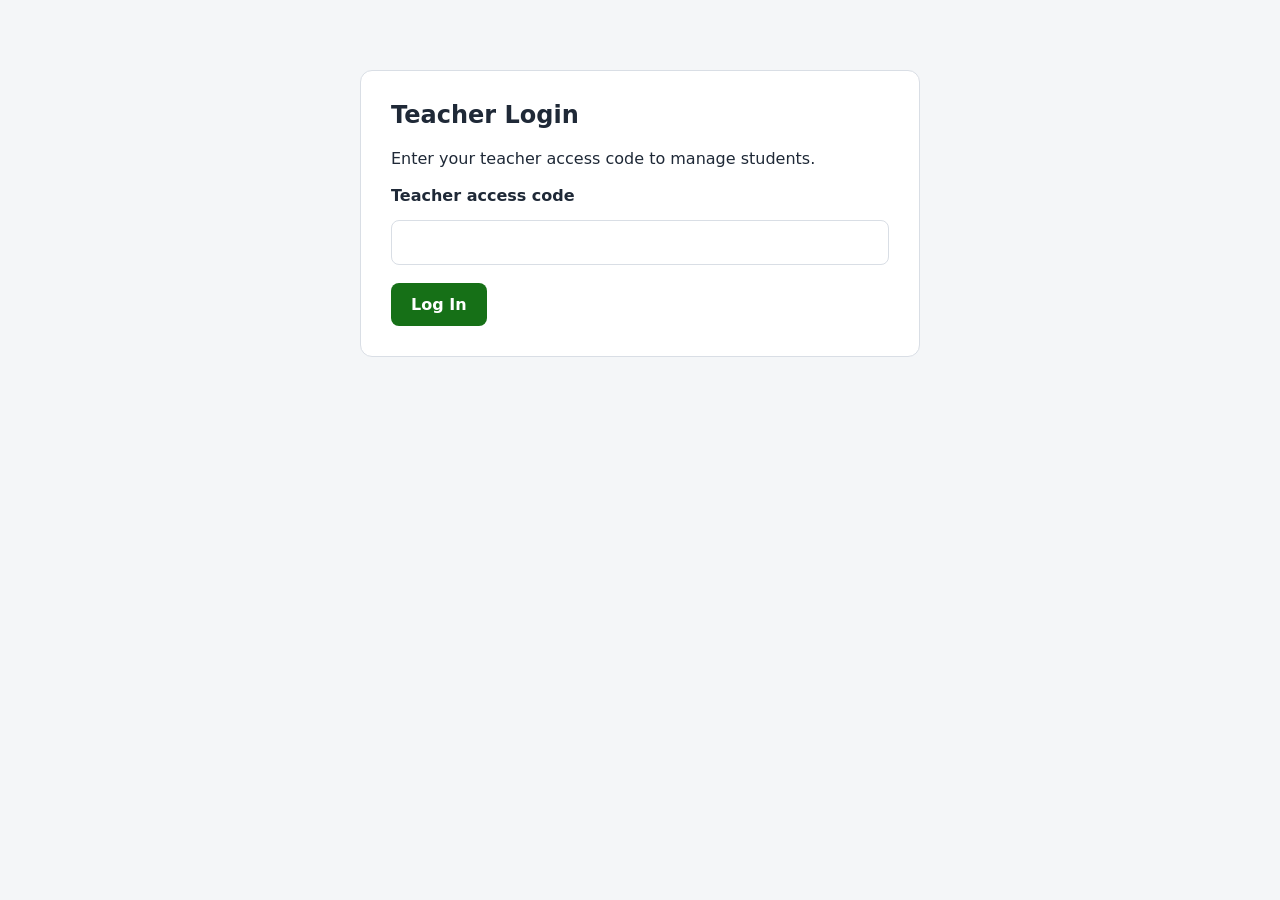
==== addStudent.html @ 0ca013dc "Enhance addStudent.html with back button and updates Updated the addStudent.html file to enhance fun" ====
<!DOCTYPE html>
<html lang="en">
<head>
  <meta charset="UTF-8">
  <meta name="viewport" content="width=device-width, initial-scale=1.0">
  <title>Add Students</title>

  <link rel="stylesheet" href="style.css">
  <link rel="icon" type="image/x-icon" href="./favicon.ico">
  <link rel="icon" href="./favicon.ico" sizes="any">

  <style>
    .admin-container {
      max-width: 600px;
      margin: 50px auto;
      padding: 20px;
    }

    .admin-card {
      background: var(--card-bg, white);
      padding: 30px;
      border-radius: 12px;
      border: 1px solid var(--border, #ddd);
    }

    .admin-card h1 {
      margin-top: 0;
    }

    .admin-card input {
      width: 100%;
      box-sizing: border-box;
      padding: 12px;
      margin: 8px 0 18px;
      font-size: 16px;
    }

    .admin-card button {
      padding: 12px 20px;
      cursor: pointer;
    }

    .admin-card button:disabled {
      opacity: 0.5;
      cursor: not-allowed;
    }

    .message {
      margin-top: 15px;
      padding: 12px;
      border-radius: 6px;
      display: none;
    }

    .error {
      display: block;
      background: #fde8e8;
      color: #9b1c1c;
    }

    .success {
      display: block;
      background: #e5f6eb;
      color: #176b3a;
    }

    .student-result {
      margin-top: 20px;
      padding: 20px;
      background: #e5f6eb;
      border: 1px solid #72c995;
      border-radius: 8px;
      display: none;
    }

    .access-code {
      font-size: 28px;
      font-weight: bold;
      letter-spacing: 4px;
      margin: 10px 0;
    }

    .result-row {
      margin: 10px 0;
    }

    .hidden {
      display: none !important;
    }

    .top-bar {
      display: flex;
      justify-content: space-between;
      align-items: center;
      margin-bottom: 20px;
    }
    
    /* Student access card printing */
    #print-area {
      display: none !important;
    }
    
    @media print {
      @page {
        size: letter portrait;
        margin: 0.35in;
      }
    
      body * {
        visibility: hidden !important;
      }
    
      #print-area,
      #print-area * {
        visibility: visible !important;
      }
    
      #print-area {
        display: grid !important;
        position: absolute;
        top: 0;
        left: 0;
        width: 100%;
        grid-template-columns: repeat(2, 1fr);
        grid-auto-rows: 2.35in;
        gap: 0.15in;
        box-sizing: border-box;
      }
    
      .access-card {
        display: flex;
        flex-direction: column;
        justify-content: center;
        align-items: center;
        text-align: center;
        border: 1.5px dashed #555;
        padding: 0.15in;
        box-sizing: border-box;
        height: 2.35in;
        break-inside: avoid;
        page-break-inside: avoid;
        color: #000;
        font-family: Arial, sans-serif;
      }
    
      .access-card h2 {
        font-size: 15pt;
        margin: 0 0 12pt;
      }
    
      .access-card .card-label {
        font-size: 9pt;
        margin-bottom: 5pt;
      }
    
      .access-card .card-code {
        font-size: 27pt;
        font-weight: bold;
        letter-spacing: 4pt;
        margin: 5pt 0 12pt;
      }
    
      .access-card .card-instructions {
        font-size: 9pt;
        margin: 0;
      }
    }


  </style>
</head>

<body>

  <main class="admin-container">

    <!-- Login -->
    <section id="login-screen" class="admin-card">
      <h1>Teacher Login</h1>
      <p>Enter your teacher access code to manage students.</p>

      <form id="login-form">
        <label for="teacher-code">Teacher access code</label>
        <input
          type="password"
          id="teacher-code"
          required
          autocomplete="current-password"
        >

        <button type="submit" id="login-btn">
          Log In
        </button>
      </form>

      <div id="login-message" class="message"></div>
    </section>


    <!-- Add Students -->
    <section id="admin-screen" class="admin-card hidden">

      <div class="top-bar">
        <h1>Add Students</h1>
        <button type="button" onclick="window.location.href='teacher-dashboard.html'">
          Back to Dashboard
        </button>
        <button type="button" id="logout-btn">
          Log Out
        </button>
      </div>

      <p>
        Enter a student's name to generate their unique
        seven-character access code.
      </p>

      <form id="student-form">
        <label for="student-name">Student name</label>

        <input
          type="text"
          id="student-name"
          placeholder="e.g. Alex Smith"
          required
        >

        <button type="submit" id="add-btn">
          Add Student
        </button>
      </form>

      <div id="add-message" class="message"></div>

      <div id="student-result" class="student-result">
        <h2>Student Added!</h2>

        <div class="result-row">
          <strong>Name:</strong>
          <span id="result-name"></span>
        </div>

        <div class="result-row">
          <strong>Access code:</strong>
          <div id="result-code" class="access-code"></div>
        </div>

        <div class="result-row">
          <strong>Starting question:</strong>
          <span id="result-question"></span>
        </div>

        <button type="button" id="copy-code-btn">
          Copy Access Code
        </button>
      </div>
      
      <div style="margin-top: 25px; border-top: 1px solid #ddd; padding-top: 20px;">
        <h2>Student Access Cards</h2>
        <p>Print a set of individual access cards for your class.</p>
      
        <button type="button" id="print-cards-btn">
          Print All Student Cards
        </button>
      </div>
      <div style="margin-top: 30px; border-top: 2px solid #ddd; padding-top: 20px;">
        <h2>Reset All Students</h2>
      
        <p>
          Reset the assessment for every student. This will generate new access
          codes, return everyone to the first question, and archive all existing
          submissions.
        </p>
      
        <p style="color: #9b1c1c; font-weight: bold;">
          Warning: Students currently working will lose their current sessions.
          Make sure everyone has finished before proceeding.
        </p>
      
        <button
          type="button"
          id="reset-all-btn"
          style="background: #9b1c1c; color: white; border: none; border-radius: 6px;"
        >
          Reset All Students
        </button>
      </div>
    </section>

  </main>

  <script src="config.js"></script>

  <script>
    let teacherToken = null;
    let lastAccessCode = "";

    const $ = id => document.getElementById(id);


    // Send requests to the existing Apps Script backend.
    async function apiRequest(data) {
      const response = await fetch(API_URL, {
        method: "POST",
        body: JSON.stringify(data)
      });

      const result = await response.json();

      if (!result.ok) {
        throw new Error(result.error || "Something went wrong.");
      }

      return result;
    }


    function showMessage(elementId, message, type) {
      const element = $(elementId);

      element.textContent = message;
      element.className = "message " + type;
    }


    // Teacher login
    $("login-form").addEventListener("submit", async event => {
      event.preventDefault();

      const button = $("login-btn");
      button.disabled = true;
      button.textContent = "Logging in...";

      try {
        const code = $("teacher-code").value.trim();

        const result = await apiRequest({
          action: "login",
          code: code
        });

        if (result.role !== "teacher") {
          throw new Error("Teacher access required.");
        }

        teacherToken = result.teacherToken;
        localStorage.setItem("assessmentTeacherToken", teacherToken);

        $("login-screen").classList.add("hidden");
        $("admin-screen").classList.remove("hidden");

        $("student-name").focus();

      } catch (error) {
        showMessage("login-message", error.message, "error");

      } finally {
        button.disabled = false;
        button.textContent = "Log In";
      }
    });


    // Add a student
    $("student-form").addEventListener("submit", async event => {
      event.preventDefault();

      const button = $("add-btn");
      const name = $("student-name").value.trim();

      if (!name) return;

      button.disabled = true;
      button.textContent = "Adding student...";

      $("student-result").style.display = "none";
      $("add-message").className = "message";

      try {
        const result = await apiRequest({
          action: "addStudent",
          teacherToken: teacherToken,
          name: name
        });

        const student = result.student;

        lastAccessCode = student.accessCode;

        $("result-name").textContent = student.name;
        $("result-code").textContent = student.accessCode;
        $("result-question").textContent = student.currentQuestion;

        $("student-result").style.display = "block";

        $("student-name").value = "";
        $("student-name").focus();

      } catch (error) {
        showMessage("add-message", error.message, "error");

      } finally {
        button.disabled = false;
        button.textContent = "Add Student";
      }
    });


    // Copy the access code
    $("copy-code-btn").addEventListener("click", async () => {
      try {
        await navigator.clipboard.writeText(lastAccessCode);

        $("copy-code-btn").textContent = "Copied!";

        setTimeout(() => {
          $("copy-code-btn").textContent = "Copy Access Code";
        }, 2000);

      } catch (error) {
        showMessage(
          "add-message",
          "Unable to copy automatically. Please copy the code manually.",
          "error"
        );
      }
    });

    // Restore the teacher session from the main dashboard.
    (async function restoreTeacherSession() {
      const savedToken = localStorage.getItem("assessmentTeacherToken");
    
      if (!savedToken) return;
    
      teacherToken = savedToken;
    
      try {
        // Verify that the saved token is still valid.
        await apiRequest({
          action: "listStudents",
          teacherToken: teacherToken
        });
    
        $("login-screen").classList.add("hidden");
        $("admin-screen").classList.remove("hidden");
    
      } catch (error) {
        localStorage.removeItem("assessmentTeacherToken");
        teacherToken = null;
        showMessage("login-message", "Your teacher session has expired. Please log in again.", "error");
      }
    })();

    // Log out
    $("logout-btn").addEventListener("click", () => {
      localStorage.removeItem("assessmentTeacherToken");
      teacherToken = null;
    
      window.location.href = "teacher-login.html";
    });

    
    // Print all student access cards
    $("print-cards-btn").addEventListener("click", async () => {
      const button = $("print-cards-btn");
    
      button.disabled = true;
      button.textContent = "Preparing cards...";
    
      try {
        const result = await apiRequest({
          action: "listStudents",
          teacherToken: teacherToken
        });
    
        if (!result.students.length) {
          throw new Error("There are no students to print.");
        }
    
        const printArea = $("print-area");
        printArea.replaceChildren();
    
        result.students.forEach(student => {
          const card = document.createElement("div");
          card.className = "access-card";
    
          const heading = document.createElement("h2");
          heading.textContent = "CS11 Quiz";
    
          const name = document.createElement("div");
          name.className = "card-label";
          name.textContent = student.name;
    
          const codeLabel = document.createElement("div");
          codeLabel.className = "card-label";
          codeLabel.textContent = "YOUR ACCESS CODE";
    
          const code = document.createElement("div");
          code.className = "card-code";
          code.textContent = student.accessCode;
    
          const instructions = document.createElement("p");
          instructions.className = "card-instructions";
          instructions.textContent =
            "Enter this code on the quiz login page.";
    
          card.append(
            heading,
            name,
            codeLabel,
            code,
            instructions
          );
    
          printArea.appendChild(card);
        });
    
        // Temporarily show the cards and open the print dialog.
        printArea.style.display = "grid";
    
        window.print();
    
        // Clear the print area after printing or cancelling.
        window.addEventListener("afterprint", () => {
          printArea.replaceChildren();
          printArea.style.display = "none";
        }, { once: true });
    
      } catch (error) {
        showMessage("add-message", error.message, "error");
    
      } finally {
        button.disabled = false;
        button.textContent = "Print All Student Cards";
      }
    });

    // Reset all students and archive submissions
    $("reset-all-btn").addEventListener("click", async () => {
      const confirmed = window.confirm(
        "Are you sure you want to reset ALL students?\n\n" +
        "This will:\n" +
        "- Generate new access codes for everyone\n" +
        "- Return everyone to the first question\n" +
        "- Log out all currently active students\n" +
        "- Archive the current submissions\n" +
        "- Create a fresh submissions sheet\n\n" +
        "This action cannot be easily undone."
      );
    
      if (!confirmed) return;
    
      const button = $("reset-all-btn");
      button.disabled = true;
      button.textContent = "Resetting students...";
    
      $("add-message").className = "message";
    
      try {
        const result = await apiRequest({
          action: "resetAllStudents",
          teacherToken: teacherToken
        });
    
        showMessage(
          "add-message",
          `Successfully reset ${result.resetCount} students. Previous submissions were archived in "${result.archivedSheet}". You can now print the new access cards.`,
          "success"
        );
    
        $("student-result").style.display = "none";
    
      } catch (error) {
        showMessage("add-message", error.message, "error");
    
      } finally {
        button.disabled = false;
        button.textContent = "Reset All Students";
      }
    });

  </script>

<div id="print-area"></div>
</body>
</html>
---- style.css ----
:root {
  --bg: #f4f6f8;
  --card: #ffffff;
  --text: #1f2937;
  --muted: #6b7280;
  --border: #d9dee5;
  --accent: #167017;
  --accent-dark: #2347c5;
  --danger: #b42318;
  --success: #16794c;
}

* { box-sizing: border-box; }

body {
  margin: 0;
  font-family: system-ui, -apple-system, BlinkMacSystemFont, "Segoe UI", sans-serif;
  background: var(--bg);
  color: var(--text);
}

button, input, textarea {
  font: inherit;
}

button {
  border: 0;
  border-radius: 8px;
  padding: 11px 18px;
  background: var(--accent);
  color: white;
  cursor: pointer;
  font-weight: 650;
}

button:hover { background: var(--accent-dark); }
button:disabled { opacity: .5; cursor: not-allowed; }

button.secondary {
  background: #e9edf3;
  color: var(--text);
}

button.secondary:hover { background: #dce2ea; }

.hidden { display: none !important; }

.topbar {
  background: #111827;
  color: white;
  padding: 18px 5vw;
  display: flex;
  justify-content: space-between;
  align-items: center;
}

.topbar h1 { margin: 0; font-size: 1.35rem; }
.topbar p { margin: 3px 0 0; }

main {
  max-width: 1400px;
  margin: 30px auto;
  padding: 0 24px;
}

.card {
  background: var(--card);
  border: 1px solid var(--border);
  border-radius: 12px;
  padding: 24px;
  box-shadow: 0 2px 8px rgba(0,0,0,.04);
}

.narrow {
  max-width: 480px;
  margin: 80px auto;
}

label {
  display: block;
  margin: 18px 0 7px;
  font-weight: 650;
}

input {
  width: 100%;
  border: 1px solid var(--border);
  border-radius: 8px;
  padding: 12px;
  margin-bottom: 14px;
}

.progress-row {
  display: flex;
  justify-content: space-between;
  margin-bottom: 12px;
  color: var(--muted);
  font-weight: 650;
}

.student-grid {
  display: grid;
  grid-template-columns: 0.9fr 1.1fr;
  gap: 20px;
}

.question-card, .editor-card {
  min-height: 620px;
}

.eyebrow {
  font-size: .75rem;
  letter-spacing: .12em;
  font-weight: 800;
  color: var(--accent);
}

.question-text {
  margin-top: 20px;
  line-height: 1.65;
  white-space: pre-wrap;
}

.starter-info {
  margin-top: 30px;
  border-left: 4px solid var(--accent);
  padding: 5px 0 5px 16px;
}

.editor-header {
  display: flex;
  justify-content: space-between;
  align-items: center;
}

#code-editor {
  width: 100%;
  min-height: 440px;
  resize: vertical;
  margin-top: 14px;
  padding: 16px;
  border: 1px solid #202938;
  border-radius: 8px;
  background: #111827;
  color: #f9fafb;
  font-family: Consolas, Monaco, "Courier New", monospace;
  font-size: 14px;
  line-height: 1.5;
}

.editor-actions {
  display: flex;
  justify-content: flex-end;
  gap: 10px;
  margin-top: 14px;
}

.test-results {
  margin-top: 18px;
  background: #f8fafc;
  border: 1px solid var(--border);
  border-radius: 8px;
  padding: 14px;
  min-height: 80px;
  white-space: pre-wrap;
}

.error { color: var(--danger); min-height: 20px; }
.muted { color: var(--muted); }

.success-icon {
  width: 50px;
  height: 50px;
  display: grid;
  place-items: center;
  border-radius: 50%;
  background: #e5f5ed;
  color: var(--success);
  font-size: 28px;
  font-weight: 800;
}

.teacher-header, .detail-header {
  display: flex;
  justify-content: space-between;
  align-items: center;
  margin-bottom: 18px;
}

table {
  width: 100%;
  border-collapse: collapse;
}

th, td {
  padding: 13px;
  border-bottom: 1px solid var(--border);
  text-align: left;
}

th { color: var(--muted); font-size: .85rem; }

.status-pill {
  display: inline-block;
  padding: 4px 9px;
  border-radius: 99px;
  background: #edf1f7;
  font-size: .82rem;
}

.code-display {
  background: #111827;
  color: #f9fafb;
  padding: 18px;
  border-radius: 8px;
  overflow: auto;
  min-height: 180px;
}

.next-options {
  display: flex;
  flex-wrap: wrap;
  gap: 10px;
}

.next-options button {
  min-width: 100px;
}

.history-row {
  padding: 10px 0;
  border-bottom: 1px solid var(--border);
}

@media (max-width: 900px) {
  .student-grid { grid-template-columns: 1fr; }
  .question-card, .editor-card { min-height: auto; }
}

.status-pill { font-weight: 700; border: 1px solid transparent; }
.status-pill.status-waiting { background: #fff0bf; color: #7a4a00; border-color: #e9c46a; }
.status-pill.status-working { background: #dbeafe; color: #1e40af; border-color: #93c5fd; }
.status-pill.status-complete { background: #d1fae5; color: #065f46; border-color: #6ee7b7; }

/* Hide CodeMirror line numbers */
.cm-lineNumbers {
  display: none !important;
}

.cm-gutters {
  display: none !important;
}
/* CodeMirror replaces the textarea visually but preserves its value through our JS helpers. */
.editor-card .CodeMirror { height: 440px; min-height: 440px; margin-top: 14px; border: 1px solid #202938; border-radius: 8px; font-family: Consolas, Monaco, "Courier New", monospace; font-size: 14px; line-height: 1.5; }
.editor-card .CodeMirror-scroll { min-height: 440px; }
.editor-card .CodeMirror-focused { outline: 2px solid #80aaff; outline-offset: 1px; }

/* Explicitly keep CodeMirror's line-number gutter alongside the code. */
.editor-card .CodeMirror { position: relative; overflow: hidden; }
.editor-card .CodeMirror-scroll { position: relative; overflow: scroll !important; }
.editor-card .CodeMirror-gutters { position: absolute; left: 0; top: 0; min-height: 100%; border-right: 1px solid #374151; background: #111827; }
.editor-card .CodeMirror-linenumbers { display: none !important; }
.editor-card .CodeMirror-linenumber { position: absolute; left: 0; right: 0; text-align: right; padding: 0 5px 0 0; color: #9ca3af; white-space: nowrap; }
.editor-card .CodeMirror-lines { padding: 8px 0; }
.editor-card .CodeMirror pre.CodeMirror-line,
.editor-card .CodeMirror pre.CodeMirror-line-like { padding: 0 4px; border: 0; margin: 0; background: transparent; }

#written-response {
  width: 100%;
  min-height: 400px;
  box-sizing: border-box;
  padding: 14px;
  resize: vertical;
  font-family: inherit;
  font-size: 15px;
  line-height: 1.6;
  color: #e5e7eb;
  background: #202b38;
  border: 1px solid #465568;
  border-radius: 8px;
}

#written-response:focus {
  outline: 2px solid #648fca;
  border-color: transparent;
}

#written-response:disabled {
  opacity: 0.7;
  cursor: not-allowed;
}

.completion-card {
  text-align: center;
  padding: 50px 30px;
  margin: 40px auto;
}

.completion-card.completed {
  background: linear-gradient(135deg, #e8f8ee, #d2f2df);
  border: 2px solid #72c995;
  padding: 65px 35px;
}

.completion-card.completed .success-icon {
  font-size: 64px;
  margin-bottom: 20px;
}

.completion-card.completed h2 {
  font-size: 30px;
  color: #176b3a;
  margin-bottom: 18px;
}

.completion-card.completed p {
  font-size: 18px;
  color: #285b3c;
  line-height: 1.6;
}


/* Student question pathway flowchart */

.pathway-container {
  width: 100%;
  overflow-x: auto;
  overflow-y: hidden;
  margin-top: 15px;
  padding: 15px 0;
  border: 1px solid var(--border, #ddd);
  border-radius: 8px;
  background: var(--card-bg, #fff);
}

.pathway-svg {
  display: block;
  max-width: none;
  height: auto;
}

.pathway-edge {
  fill: none;
  stroke: #9ca3af;
  stroke-width: 2;
}

.pathway-node {
  stroke-width: 2;
}

.pathway-node.completed {
  fill: #dcfce7;
  stroke: #16a34a;
}

.pathway-node.current {
  fill: #fef3c7;
  stroke: #d97706;
}

.pathway-node.incomplete {
  fill: #f3f4f6;
  stroke: #9ca3af;
}

.pathway-node-text {
  font-family: Arial, sans-serif;
  font-size: 14px;
  font-weight: bold;
  fill: #1f2937;
  text-anchor: middle;
}

.pathway-status-text {
  font-family: Arial, sans-serif;
  font-size: 11px;
  fill: #4b5563;
  text-anchor: middle;
}

.pathway-legend {
  display: flex;
  flex-wrap: wrap;
  gap: 18px;
  margin-top: 12px;
  font-size: 13px;
}

.pathway-legend-item {
  display: flex;
  align-items: center;
  gap: 6px;
}

.pathway-legend-colour {
  width: 13px;
  height: 13px;
  border-radius: 3px;
  border: 1px solid #888;
}

.pathway-legend-colour.completed {
  background: #dcfce7;
  border-color: #16a34a;
}

.pathway-legend-colour.current {
  background: #fef3c7;
  border-color: #d97706;
}

.pathway-legend-colour.incomplete {
  background: #f3f4f6;
  border-color: #9ca3af;
}

.pathway-controls {
  margin-top: 20px;
  padding-top: 15px;
  border-top: 1px solid var(--border, #ddd);
}
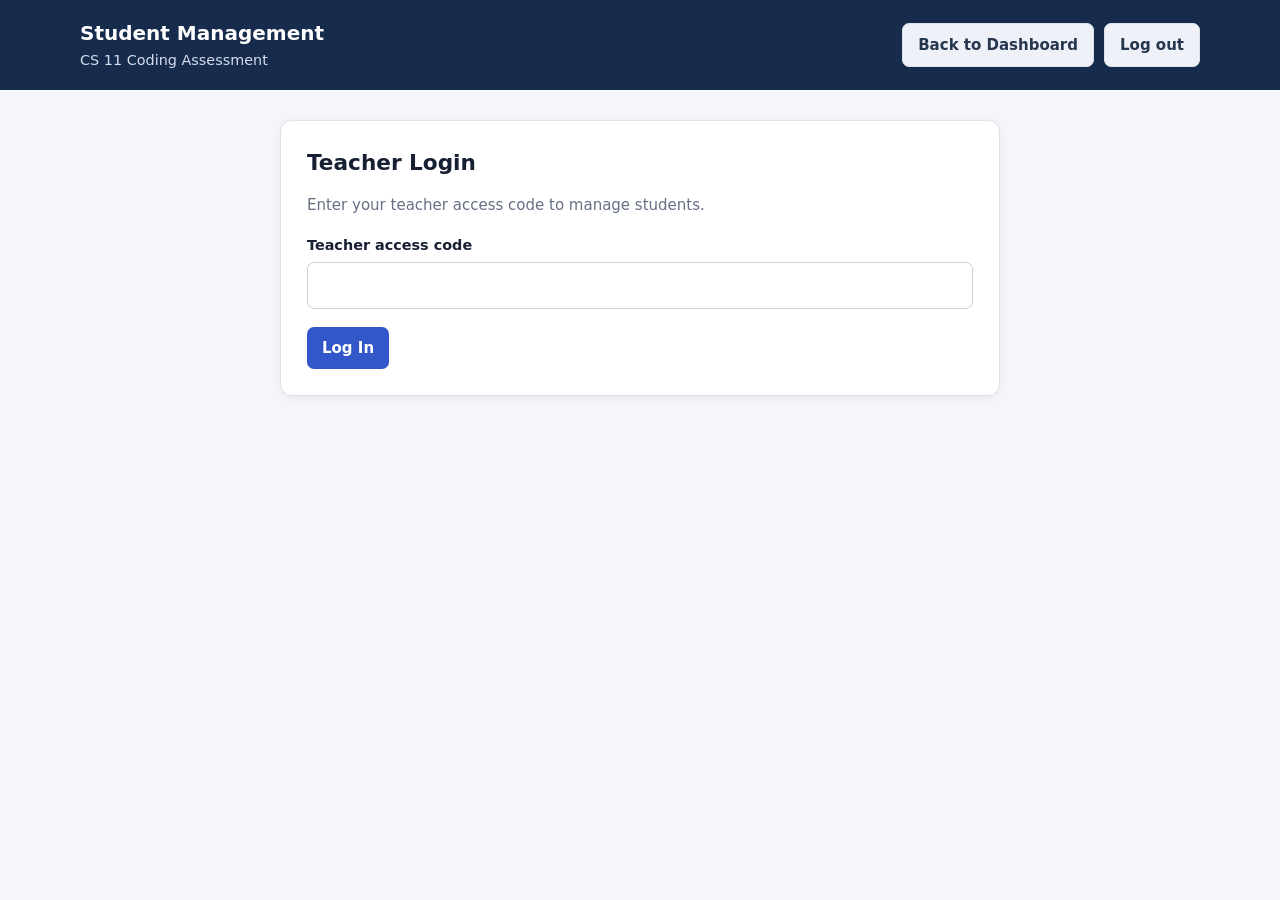
==== commit 99f82f36: "Refactor addStudent.html for improved layout and styles Updated HTML structure and styles for the ad" ====
--- a/addStudent.html
+++ b/addStudent.html
@@ -11,167 +11,86 @@
   <link rel="icon" href="./favicon.ico" sizes="any">
 
   <style>
-    .admin-container {
-      max-width: 600px;
-      margin: 50px auto;
-      padding: 20px;
+    :root {
+      --bg:#f4f6f9; --surface:#fff; --text:#172033; --muted:#667085;
+      --border:#dce2ea; --primary:#3157c8; --primary-dark:#2445a8;
+      --danger:#b42318; --success:#067647; --shadow:0 2px 8px rgba(16,24,40,.06);
     }
-
-    .admin-card {
-      background: var(--card-bg, white);
-      padding: 30px;
-      border-radius: 12px;
-      border: 1px solid var(--border, #ddd);
+    * { box-sizing:border-box; }
+    body { margin:0; background:var(--bg); color:var(--text);
+      font:15px/1.5 system-ui,-apple-system,BlinkMacSystemFont,"Segoe UI",sans-serif; }
+    header { background:#172b4d; color:#fff; padding:18px 24px; }
+    .header-inner, main { max-width:1120px; margin:0 auto; }
+    .header-inner { display:flex; align-items:center; justify-content:space-between; gap:16px; }
+    header h1 { font-size:1.25rem; margin:0; }
+    .header-subtitle { color:#d6deed; font-size:.9rem; margin-top:2px; }
+    .top-actions { display:flex; gap:10px; flex-wrap:wrap; }
+    main { padding:30px 20px 50px; }
+    .admin-container { max-width:760px; }
+    .admin-card { background:var(--surface); border:1px solid var(--border); border-radius:12px;
+      padding:26px; margin-bottom:18px; box-shadow:var(--shadow); }
+    .admin-card h1 { margin:0 0 10px; font-size:1.35rem; }
+    .admin-card h2 { font-size:1.08rem; margin:0 0 10px; }
+    .admin-card p { color:var(--muted); }
+    label { display:block; font-weight:600; font-size:.9rem; margin-bottom:6px; }
+    input { width:100%; border:1px solid #c8d0dc; border-radius:7px; padding:11px 12px;
+      margin:0 0 18px; color:var(--text); background:#fff; font:inherit; }
+    input:focus { outline:3px solid rgba(49,87,200,.14); border-color:var(--primary); }
+    button { border:0; border-radius:7px; padding:10px 15px; font:inherit; font-weight:650;
+      cursor:pointer; background:var(--primary); color:#fff; }
+    button:hover { background:var(--primary-dark); }
+    button:disabled { opacity:.55; cursor:not-allowed; }
+    button.secondary { background:#eef2f8; color:#26364f; border:1px solid var(--border); }
+    button.secondary:hover { background:#e2e8f2; }
+    .message { display:none; margin-top:15px; padding:12px; border-radius:8px; }
+    .message.error { display:block; background:#fff1f0; color:#912018; border:1px solid #f2c4c0; }
+    .message.success { display:block; background:#ecfdf3; color:#05603a; border:1px solid #a6f4c5; }
+    .student-result { display:none; margin-top:20px; padding:20px; background:#ecfdf3;
+      border:1px solid #a6f4c5; border-radius:8px; }
+    .access-code { font-size:28px; font-weight:750; letter-spacing:4px; margin:10px 0; }
+    .result-row { margin:10px 0; }
+    .hidden { display:none !important; }
+    .section-divider { margin-top:26px; border-top:1px solid var(--border); padding-top:20px; }
+    .section-divider p { margin-top:6px; }
+    #reset-all-btn { background:#b42318 !important; color:#fff; }
+    #reset-all-btn:hover { background:#912018 !important; }
+    #print-area { display:none !important; }
+    @media(max-width:700px) {
+      .header-inner { align-items:flex-start; flex-direction:column; }
+      main { padding:22px 16px 40px; }
+      .admin-card { padding:20px; }
     }
-
-    .admin-card h1 {
-      margin-top: 0;
+    @media print {
+      @page { size:letter portrait; margin:.35in; }
+      body * { visibility:hidden !important; }
+      #print-area, #print-area * { visibility:visible !important; }
+      #print-area { display:grid !important; position:absolute; top:0; left:0; width:100%;
+        grid-template-columns:repeat(2,1fr); grid-auto-rows:2.35in; gap:.15in; box-sizing:border-box; }
+      .access-card { display:flex; flex-direction:column; justify-content:center; align-items:center;
+        text-align:center; border:1.5px dashed #555; padding:.15in; box-sizing:border-box;
+        height:2.35in; break-inside:avoid; page-break-inside:avoid; color:#000; font-family:Arial,sans-serif; }
+      .access-card h2 { font-size:15pt; margin:0 0 12pt; }
+      .access-card .card-label { font-size:9pt; margin-bottom:5pt; }
+      .access-card .card-code { font-size:27pt; font-weight:bold; letter-spacing:4pt; margin:5pt 0 12pt; }
+      .access-card .card-instructions { font-size:9pt; margin:0; }
     }
-
-    .admin-card input {
-      width: 100%;
-      box-sizing: border-box;
-      padding: 12px;
-      margin: 8px 0 18px;
-      font-size: 16px;
-    }
-
-    .admin-card button {
-      padding: 12px 20px;
-      cursor: pointer;
-    }
-
-    .admin-card button:disabled {
-      opacity: 0.5;
-      cursor: not-allowed;
-    }
-
-    .message {
-      margin-top: 15px;
-      padding: 12px;
-      border-radius: 6px;
-      display: none;
-    }
-
-    .error {
-      display: block;
-      background: #fde8e8;
-      color: #9b1c1c;
-    }
-
-    .success {
-      display: block;
-      background: #e5f6eb;
-      color: #176b3a;
-    }
-
-    .student-result {
-      margin-top: 20px;
-      padding: 20px;
-      background: #e5f6eb;
-      border: 1px solid #72c995;
-      border-radius: 8px;
-      display: none;
-    }
-
-    .access-code {
-      font-size: 28px;
-      font-weight: bold;
-      letter-spacing: 4px;
-      margin: 10px 0;
-    }
-
-    .result-row {
-      margin: 10px 0;
-    }
-
-    .hidden {
-      display: none !important;
-    }
-
-    .top-bar {
-      display: flex;
-      justify-content: space-between;
-      align-items: center;
-      margin-bottom: 20px;
-    }
-    
-    /* Student access card printing */
-    #print-area {
-      display: none !important;
-    }
-    
-    @media print {
-      @page {
-        size: letter portrait;
-        margin: 0.35in;
-      }
-    
-      body * {
-        visibility: hidden !important;
-      }
-    
-      #print-area,
-      #print-area * {
-        visibility: visible !important;
-      }
-    
-      #print-area {
-        display: grid !important;
-        position: absolute;
-        top: 0;
-        left: 0;
-        width: 100%;
-        grid-template-columns: repeat(2, 1fr);
-        grid-auto-rows: 2.35in;
-        gap: 0.15in;
-        box-sizing: border-box;
-      }
-    
-      .access-card {
-        display: flex;
-        flex-direction: column;
-        justify-content: center;
-        align-items: center;
-        text-align: center;
-        border: 1.5px dashed #555;
-        padding: 0.15in;
-        box-sizing: border-box;
-        height: 2.35in;
-        break-inside: avoid;
-        page-break-inside: avoid;
-        color: #000;
-        font-family: Arial, sans-serif;
-      }
-    
-      .access-card h2 {
-        font-size: 15pt;
-        margin: 0 0 12pt;
-      }
-    
-      .access-card .card-label {
-        font-size: 9pt;
-        margin-bottom: 5pt;
-      }
-    
-      .access-card .card-code {
-        font-size: 27pt;
-        font-weight: bold;
-        letter-spacing: 4pt;
-        margin: 5pt 0 12pt;
-      }
-    
-      .access-card .card-instructions {
-        font-size: 9pt;
-        margin: 0;
-      }
-    }
-
-
   </style>
 </head>
 
 <body>
+
+  <header>
+    <div class="header-inner">
+      <div>
+        <h1>Student Management</h1>
+        <div class="header-subtitle">CS 11 Coding Assessment</div>
+      </div>
+      <div class="top-actions">
+        <button class="secondary" id="back-btn" type="button" onclick="window.location.href='teacher-dashboard.html'">Back to Dashboard</button>
+        <button class="secondary" id="logout-btn" type="button">Log out</button>
+      </div>
+    </div>
+  </header>
 
   <main class="admin-container">
 
@@ -201,15 +120,7 @@
     <!-- Add Students -->
     <section id="admin-screen" class="admin-card hidden">
 
-      <div class="top-bar">
-        <h1>Add Students</h1>
-        <button type="button" onclick="window.location.href='teacher-dashboard.html'">
-          Back to Dashboard
-        </button>
-        <button type="button" id="logout-btn">
-          Log Out
-        </button>
-      </div>
+      <h1>Add Students</h1>
 
       <p>
         Enter a student's name to generate their unique
@@ -256,7 +167,7 @@
         </button>
       </div>
       
-      <div style="margin-top: 25px; border-top: 1px solid #ddd; padding-top: 20px;">
+      <div class="section-divider">
         <h2>Student Access Cards</h2>
         <p>Print a set of individual access cards for your class.</p>
       
@@ -264,7 +175,7 @@
           Print All Student Cards
         </button>
       </div>
-      <div style="margin-top: 30px; border-top: 2px solid #ddd; padding-top: 20px;">
+      <div class="section-divider">
         <h2>Reset All Students</h2>
       
         <p>
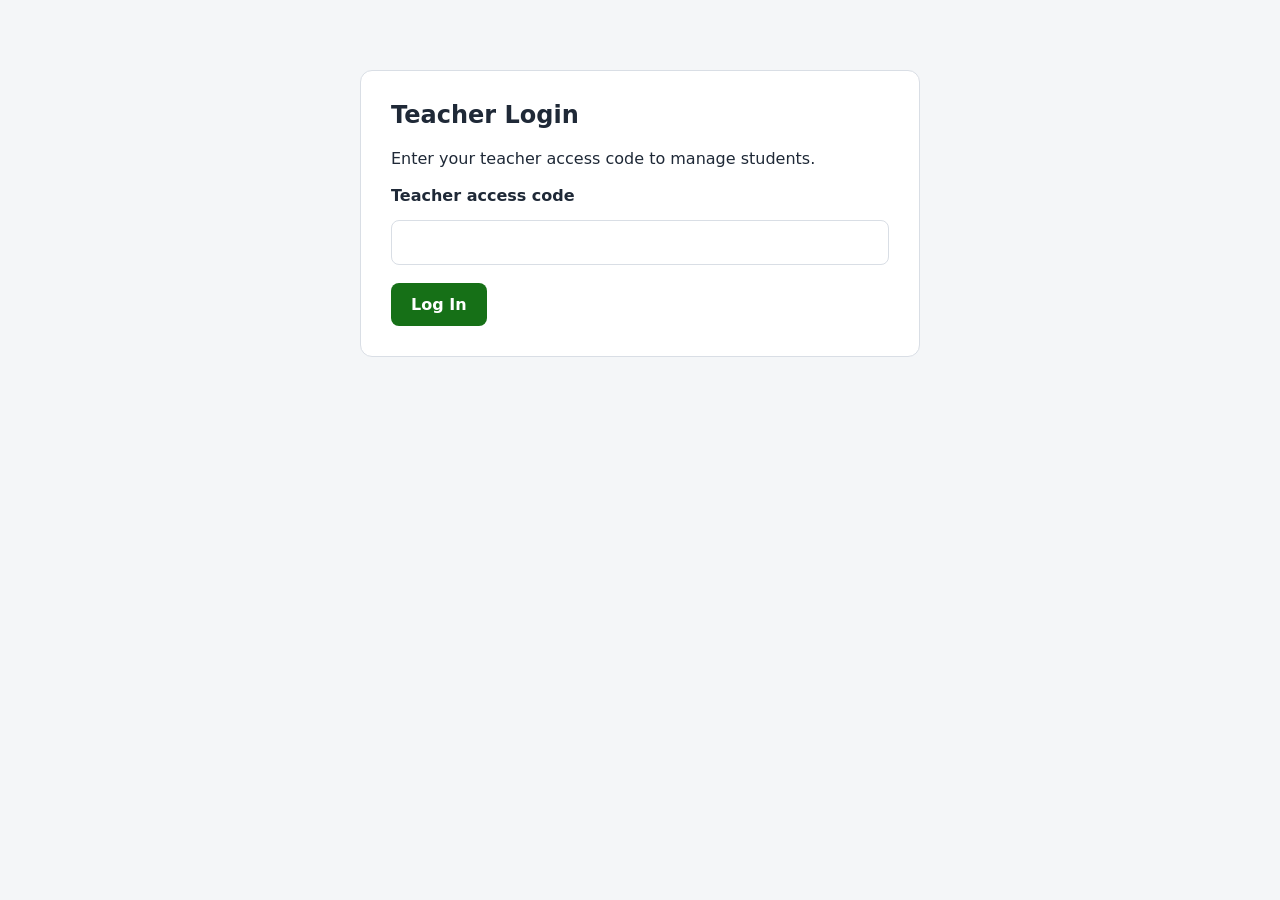
==== commit 4105f76f: "Revamp student management UI and functionality Updated the layout and styles for the student managem" ====
--- a/addStudent.html
+++ b/addStudent.html
@@ -11,85 +11,257 @@
   <link rel="icon" href="./favicon.ico" sizes="any">
 
   <style>
-    :root {
-      --bg:#f4f6f9; --surface:#fff; --text:#172033; --muted:#667085;
-      --border:#dce2ea; --primary:#3157c8; --primary-dark:#2445a8;
-      --danger:#b42318; --success:#067647; --shadow:0 2px 8px rgba(16,24,40,.06);
-    }
-    * { box-sizing:border-box; }
-    body { margin:0; background:var(--bg); color:var(--text);
-      font:15px/1.5 system-ui,-apple-system,BlinkMacSystemFont,"Segoe UI",sans-serif; }
-    header { background:#172b4d; color:#fff; padding:18px 24px; }
-    .header-inner, main { max-width:1120px; margin:0 auto; }
-    .header-inner { display:flex; align-items:center; justify-content:space-between; gap:16px; }
-    header h1 { font-size:1.25rem; margin:0; }
-    .header-subtitle { color:#d6deed; font-size:.9rem; margin-top:2px; }
-    .top-actions { display:flex; gap:10px; flex-wrap:wrap; }
-    main { padding:30px 20px 50px; }
-    .admin-container { max-width:760px; }
-    .admin-card { background:var(--surface); border:1px solid var(--border); border-radius:12px;
-      padding:26px; margin-bottom:18px; box-shadow:var(--shadow); }
-    .admin-card h1 { margin:0 0 10px; font-size:1.35rem; }
-    .admin-card h2 { font-size:1.08rem; margin:0 0 10px; }
-    .admin-card p { color:var(--muted); }
-    label { display:block; font-weight:600; font-size:.9rem; margin-bottom:6px; }
-    input { width:100%; border:1px solid #c8d0dc; border-radius:7px; padding:11px 12px;
-      margin:0 0 18px; color:var(--text); background:#fff; font:inherit; }
-    input:focus { outline:3px solid rgba(49,87,200,.14); border-color:var(--primary); }
-    button { border:0; border-radius:7px; padding:10px 15px; font:inherit; font-weight:650;
-      cursor:pointer; background:var(--primary); color:#fff; }
-    button:hover { background:var(--primary-dark); }
-    button:disabled { opacity:.55; cursor:not-allowed; }
-    button.secondary { background:#eef2f8; color:#26364f; border:1px solid var(--border); }
-    button.secondary:hover { background:#e2e8f2; }
-    .message { display:none; margin-top:15px; padding:12px; border-radius:8px; }
-    .message.error { display:block; background:#fff1f0; color:#912018; border:1px solid #f2c4c0; }
-    .message.success { display:block; background:#ecfdf3; color:#05603a; border:1px solid #a6f4c5; }
-    .student-result { display:none; margin-top:20px; padding:20px; background:#ecfdf3;
-      border:1px solid #a6f4c5; border-radius:8px; }
-    .access-code { font-size:28px; font-weight:750; letter-spacing:4px; margin:10px 0; }
-    .result-row { margin:10px 0; }
-    .hidden { display:none !important; }
-    .section-divider { margin-top:26px; border-top:1px solid var(--border); padding-top:20px; }
-    .section-divider p { margin-top:6px; }
-    #reset-all-btn { background:#b42318 !important; color:#fff; }
-    #reset-all-btn:hover { background:#912018 !important; }
-    #print-area { display:none !important; }
-    @media(max-width:700px) {
-      .header-inner { align-items:flex-start; flex-direction:column; }
-      main { padding:22px 16px 40px; }
-      .admin-card { padding:20px; }
-    }
+    .admin-container {
+      max-width: 600px;
+      margin: 50px auto;
+      padding: 20px;
+    }
+
+    .admin-card {
+      background: var(--card-bg, white);
+      padding: 30px;
+      border-radius: 12px;
+      border: 1px solid var(--border, #ddd);
+    }
+
+    .admin-card h1 {
+      margin-top: 0;
+    }
+
+    .admin-card input {
+      width: 100%;
+      box-sizing: border-box;
+      padding: 12px;
+      margin: 8px 0 18px;
+      font-size: 16px;
+    }
+
+    .admin-card button {
+      padding: 12px 20px;
+      cursor: pointer;
+    }
+
+    .admin-card button:disabled {
+      opacity: 0.5;
+      cursor: not-allowed;
+    }
+
+    .message {
+      margin-top: 15px;
+      padding: 12px;
+      border-radius: 6px;
+      display: none;
+    }
+
+    .error {
+      display: block;
+      background: #fde8e8;
+      color: #9b1c1c;
+    }
+
+    .success {
+      display: block;
+      background: #e5f6eb;
+      color: #176b3a;
+    }
+
+    .student-result {
+      margin-top: 20px;
+      padding: 20px;
+      background: #e5f6eb;
+      border: 1px solid #72c995;
+      border-radius: 8px;
+      display: none;
+    }
+
+    .access-code {
+      font-size: 28px;
+      font-weight: bold;
+      letter-spacing: 4px;
+      margin: 10px 0;
+    }
+
+    .result-row {
+      margin: 10px 0;
+    }
+
+    .student-list-section {
+      margin-top: 28px;
+      border-top: 1px solid #ddd;
+      padding-top: 22px;
+    }
+
+    .student-list {
+      display: grid;
+      gap: 10px;
+      margin-top: 15px;
+    }
+
+    .student-row {
+      display: flex;
+      align-items: center;
+      justify-content: space-between;
+      gap: 14px;
+      padding: 12px 14px;
+      border: 1px solid var(--border, #ddd);
+      border-radius: 8px;
+      background: var(--card-bg, #fff);
+    }
+
+    .student-row-main {
+      min-width: 0;
+    }
+
+    .student-row-name {
+      font-weight: 650;
+      overflow-wrap: anywhere;
+    }
+
+    .student-row-meta {
+      margin-top: 4px;
+      color: #667085;
+      font-size: 13px;
+    }
+
+    .remove-student-btn {
+      flex: 0 0 auto;
+      background: #fff;
+      color: #a12626;
+      border: 1px solid #d7a0a0;
+      border-radius: 6px;
+      padding: 8px 12px !important;
+    }
+
+    .remove-student-btn:hover {
+      background: #fff1f1;
+    }
+
+    .list-empty, .list-loading {
+      color: #667085;
+      padding: 12px 0;
+    }
+
+    @media (max-width: 520px) {
+      .student-row {
+        align-items: flex-start;
+      }
+      .remove-student-btn {
+        padding: 7px 9px !important;
+      }
+    }
+
+    .hidden {
+      display: none !important;
+    }
+
+    .page-header {
+      max-width: 1100px;
+      margin: 0 auto;
+      padding: 20px 24px 0;
+      display: flex;
+      justify-content: flex-end;
+      align-items: center;
+      gap: 10px;
+      box-sizing: border-box;
+    }
+
+    .page-header button {
+      padding: 10px 16px;
+      cursor: pointer;
+    }
+
+    .page-header.hidden {
+      display: none !important;
+    }
+
+    .admin-card h1 {
+      margin-top: 0;
+    }
+    
+    /* Student access card printing */
+    #print-area {
+      display: none !important;
+    }
+    
     @media print {
-      @page { size:letter portrait; margin:.35in; }
-      body * { visibility:hidden !important; }
-      #print-area, #print-area * { visibility:visible !important; }
-      #print-area { display:grid !important; position:absolute; top:0; left:0; width:100%;
-        grid-template-columns:repeat(2,1fr); grid-auto-rows:2.35in; gap:.15in; box-sizing:border-box; }
-      .access-card { display:flex; flex-direction:column; justify-content:center; align-items:center;
-        text-align:center; border:1.5px dashed #555; padding:.15in; box-sizing:border-box;
-        height:2.35in; break-inside:avoid; page-break-inside:avoid; color:#000; font-family:Arial,sans-serif; }
-      .access-card h2 { font-size:15pt; margin:0 0 12pt; }
-      .access-card .card-label { font-size:9pt; margin-bottom:5pt; }
-      .access-card .card-code { font-size:27pt; font-weight:bold; letter-spacing:4pt; margin:5pt 0 12pt; }
-      .access-card .card-instructions { font-size:9pt; margin:0; }
-    }
+      @page {
+        size: letter portrait;
+        margin: 0.35in;
+      }
+    
+      body * {
+        visibility: hidden !important;
+      }
+    
+      #print-area,
+      #print-area * {
+        visibility: visible !important;
+      }
+    
+      #print-area {
+        display: grid !important;
+        position: absolute;
+        top: 0;
+        left: 0;
+        width: 100%;
+        grid-template-columns: repeat(2, 1fr);
+        grid-auto-rows: 2.35in;
+        gap: 0.15in;
+        box-sizing: border-box;
+      }
+    
+      .access-card {
+        display: flex;
+        flex-direction: column;
+        justify-content: center;
+        align-items: center;
+        text-align: center;
+        border: 1.5px dashed #555;
+        padding: 0.15in;
+        box-sizing: border-box;
+        height: 2.35in;
+        break-inside: avoid;
+        page-break-inside: avoid;
+        color: #000;
+        font-family: Arial, sans-serif;
+      }
+    
+      .access-card h2 {
+        font-size: 15pt;
+        margin: 0 0 12pt;
+      }
+    
+      .access-card .card-label {
+        font-size: 9pt;
+        margin-bottom: 5pt;
+      }
+    
+      .access-card .card-code {
+        font-size: 27pt;
+        font-weight: bold;
+        letter-spacing: 4pt;
+        margin: 5pt 0 12pt;
+      }
+    
+      .access-card .card-instructions {
+        font-size: 9pt;
+        margin: 0;
+      }
+    }
+
+
   </style>
 </head>
 
 <body>
 
-  <header>
-    <div class="header-inner">
-      <div>
-        <h1>Student Management</h1>
-        <div class="header-subtitle">CS 11 Coding Assessment</div>
-      </div>
-      <div class="top-actions">
-        <button class="secondary" id="back-btn" type="button" onclick="window.location.href='teacher-dashboard.html'">Back to Dashboard</button>
-        <button class="secondary" id="logout-btn" type="button">Log out</button>
-      </div>
-    </div>
+  <header id="page-header" class="page-header hidden">
+    <button type="button" onclick="window.location.href='teacher-dashboard.html'">
+      Back to Dashboard
+    </button>
+    <button type="button" id="logout-btn">
+      Log Out
+    </button>
   </header>
 
   <main class="admin-container">
@@ -144,6 +316,13 @@
 
       <div id="add-message" class="message"></div>
 
+      <div class="student-list-section">
+        <h2>Students in This Class</h2>
+        <p>Names and access codes for students registered in this class.</p>
+        <div id="student-list-message" class="list-loading">Loading students...</div>
+        <div id="student-list" class="student-list"></div>
+      </div>
+
       <div id="student-result" class="student-result">
         <h2>Student Added!</h2>
 
@@ -155,11 +334,6 @@
         <div class="result-row">
           <strong>Access code:</strong>
           <div id="result-code" class="access-code"></div>
-        </div>
-
-        <div class="result-row">
-          <strong>Starting question:</strong>
-          <span id="result-question"></span>
         </div>
 
         <button type="button" id="copy-code-btn">
@@ -167,7 +341,7 @@
         </button>
       </div>
       
-      <div class="section-divider">
+      <div style="margin-top: 25px; border-top: 1px solid #ddd; padding-top: 20px;">
         <h2>Student Access Cards</h2>
         <p>Print a set of individual access cards for your class.</p>
       
@@ -175,7 +349,7 @@
           Print All Student Cards
         </button>
       </div>
-      <div class="section-divider">
+      <div style="margin-top: 30px; border-top: 2px solid #ddd; padding-top: 20px;">
         <h2>Reset All Students</h2>
       
         <p>
@@ -260,7 +434,9 @@
 
         $("login-screen").classList.add("hidden");
         $("admin-screen").classList.remove("hidden");
-
+        $("page-header").classList.remove("hidden");
+
+        await loadStudentList();
         $("student-name").focus();
 
       } catch (error) {
@@ -301,11 +477,11 @@
 
         $("result-name").textContent = student.name;
         $("result-code").textContent = student.accessCode;
-        $("result-question").textContent = student.currentQuestion;
 
         $("student-result").style.display = "block";
 
         $("student-name").value = "";
+        await loadStudentList();
         $("student-name").focus();
 
       } catch (error) {
@@ -317,6 +493,94 @@
       }
     });
 
+
+    // Load and display the current class roster.
+    async function loadStudentList() {
+      const message = $("student-list-message");
+      const list = $("student-list");
+      message.textContent = "Loading students...";
+      message.className = "list-loading";
+      list.replaceChildren();
+
+      try {
+        const result = await apiRequest({
+          action: "listStudents",
+          teacherToken: teacherToken
+        });
+
+        const students = result.students || [];
+        message.textContent = students.length
+          ? `${students.length} student${students.length === 1 ? "" : "s"} registered`
+          : "No students have been added yet.";
+        message.className = students.length ? "student-row-meta" : "list-empty";
+
+        students.forEach(student => {
+          const row = document.createElement("div");
+          row.className = "student-row";
+
+          const main = document.createElement("div");
+          main.className = "student-row-main";
+
+          const name = document.createElement("div");
+          name.className = "student-row-name";
+          name.textContent = student.name;
+
+          const accessCode = document.createElement("div");
+          accessCode.className = "student-row-meta";
+          accessCode.textContent = `Access code: ${student.accessCode}`;
+
+          main.append(name, accessCode);
+
+          const removeButton = document.createElement("button");
+          removeButton.type = "button";
+          removeButton.className = "remove-student-btn";
+          removeButton.textContent = "Remove";
+          removeButton.dataset.studentId = student.studentId;
+          removeButton.addEventListener("click", () => removeStudent(student));
+
+          row.append(main, removeButton);
+          list.appendChild(row);
+        });
+      } catch (error) {
+        message.textContent = error.message;
+        message.className = "message error";
+      }
+    }
+
+    async function removeStudent(student) {
+      const confirmed = window.confirm(
+        `Remove ${student.name} from this class?\n\n` +
+        "They will no longer be able to log in with their access code. " +
+        "Their existing submissions and results will be kept. " +
+        "If they are currently working, their session will be ended."
+      );
+
+      if (!confirmed) return;
+
+      const button = Array.from(document.querySelectorAll(".remove-student-btn"))
+        .find(b => b.dataset.studentId === String(student.studentId));
+      if (button) {
+        button.disabled = true;
+        button.textContent = "Removing...";
+      }
+
+      try {
+        await apiRequest({
+          action: "removeStudent",
+          teacherToken: teacherToken,
+          studentId: student.studentId
+        });
+
+        showMessage("add-message", `${student.name} was removed. Their submissions and results were retained.`, "success");
+        await loadStudentList();
+      } catch (error) {
+        showMessage("add-message", error.message, "error");
+        if (button) {
+          button.disabled = false;
+          button.textContent = "Remove";
+        }
+      }
+    }
 
     // Copy the access code
     $("copy-code-btn").addEventListener("click", async () => {
@@ -355,6 +619,8 @@
     
         $("login-screen").classList.add("hidden");
         $("admin-screen").classList.remove("hidden");
+        $("page-header").classList.remove("hidden");
+        await loadStudentList();
     
       } catch (error) {
         localStorage.removeItem("assessmentTeacherToken");
--- a/style.css
+++ b/style.css
@@ -46,7 +46,7 @@
 .hidden { display: none !important; }
 
 .topbar {
-  background: #111827;
+  background: #172b4d;
   color: white;
   padding: 18px 5vw;
   display: flex;
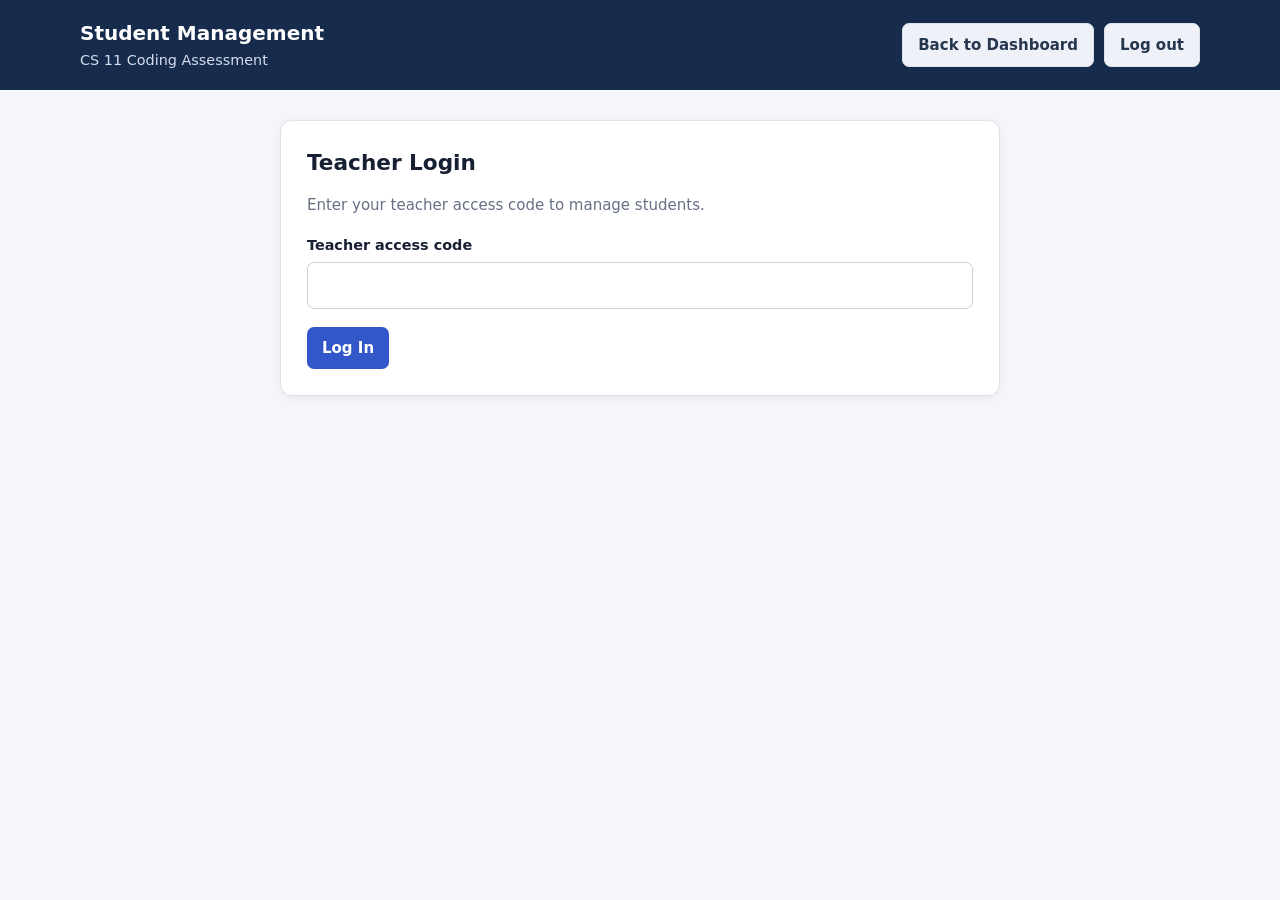
==== commit 880f1bec: "Add list of current students to addStudent" ====
--- a/addStudent.html
+++ b/addStudent.html
@@ -11,257 +11,85 @@
   <link rel="icon" href="./favicon.ico" sizes="any">
 
   <style>
-    .admin-container {
-      max-width: 600px;
-      margin: 50px auto;
-      padding: 20px;
-    }
-
-    .admin-card {
-      background: var(--card-bg, white);
-      padding: 30px;
-      border-radius: 12px;
-      border: 1px solid var(--border, #ddd);
-    }
-
-    .admin-card h1 {
-      margin-top: 0;
-    }
-
-    .admin-card input {
-      width: 100%;
-      box-sizing: border-box;
-      padding: 12px;
-      margin: 8px 0 18px;
-      font-size: 16px;
-    }
-
-    .admin-card button {
-      padding: 12px 20px;
-      cursor: pointer;
-    }
-
-    .admin-card button:disabled {
-      opacity: 0.5;
-      cursor: not-allowed;
-    }
-
-    .message {
-      margin-top: 15px;
-      padding: 12px;
-      border-radius: 6px;
-      display: none;
-    }
-
-    .error {
-      display: block;
-      background: #fde8e8;
-      color: #9b1c1c;
-    }
-
-    .success {
-      display: block;
-      background: #e5f6eb;
-      color: #176b3a;
-    }
-
-    .student-result {
-      margin-top: 20px;
-      padding: 20px;
-      background: #e5f6eb;
-      border: 1px solid #72c995;
-      border-radius: 8px;
-      display: none;
-    }
-
-    .access-code {
-      font-size: 28px;
-      font-weight: bold;
-      letter-spacing: 4px;
-      margin: 10px 0;
-    }
-
-    .result-row {
-      margin: 10px 0;
-    }
-
-    .student-list-section {
-      margin-top: 28px;
-      border-top: 1px solid #ddd;
-      padding-top: 22px;
-    }
-
-    .student-list {
-      display: grid;
-      gap: 10px;
-      margin-top: 15px;
-    }
-
-    .student-row {
-      display: flex;
-      align-items: center;
-      justify-content: space-between;
-      gap: 14px;
-      padding: 12px 14px;
-      border: 1px solid var(--border, #ddd);
-      border-radius: 8px;
-      background: var(--card-bg, #fff);
-    }
-
-    .student-row-main {
-      min-width: 0;
-    }
-
-    .student-row-name {
-      font-weight: 650;
-      overflow-wrap: anywhere;
-    }
-
-    .student-row-meta {
-      margin-top: 4px;
-      color: #667085;
-      font-size: 13px;
-    }
-
-    .remove-student-btn {
-      flex: 0 0 auto;
-      background: #fff;
-      color: #a12626;
-      border: 1px solid #d7a0a0;
-      border-radius: 6px;
-      padding: 8px 12px !important;
-    }
-
-    .remove-student-btn:hover {
-      background: #fff1f1;
-    }
-
-    .list-empty, .list-loading {
-      color: #667085;
-      padding: 12px 0;
-    }
-
-    @media (max-width: 520px) {
-      .student-row {
-        align-items: flex-start;
-      }
-      .remove-student-btn {
-        padding: 7px 9px !important;
-      }
-    }
-
-    .hidden {
-      display: none !important;
-    }
-
-    .page-header {
-      max-width: 1100px;
-      margin: 0 auto;
-      padding: 20px 24px 0;
-      display: flex;
-      justify-content: flex-end;
-      align-items: center;
-      gap: 10px;
-      box-sizing: border-box;
-    }
-
-    .page-header button {
-      padding: 10px 16px;
-      cursor: pointer;
-    }
-
-    .page-header.hidden {
-      display: none !important;
-    }
-
-    .admin-card h1 {
-      margin-top: 0;
-    }
-    
-    /* Student access card printing */
-    #print-area {
-      display: none !important;
-    }
-    
+    :root {
+      --bg:#f4f6f9; --surface:#fff; --text:#172033; --muted:#667085;
+      --border:#dce2ea; --primary:#3157c8; --primary-dark:#2445a8;
+      --danger:#b42318; --success:#067647; --shadow:0 2px 8px rgba(16,24,40,.06);
+    }
+    * { box-sizing:border-box; }
+    body { margin:0; background:var(--bg); color:var(--text);
+      font:15px/1.5 system-ui,-apple-system,BlinkMacSystemFont,"Segoe UI",sans-serif; }
+    header { background:#172b4d; color:#fff; padding:18px 24px; }
+    .header-inner, main { max-width:1120px; margin:0 auto; }
+    .header-inner { display:flex; align-items:center; justify-content:space-between; gap:16px; }
+    header h1 { font-size:1.25rem; margin:0; }
+    .header-subtitle { color:#d6deed; font-size:.9rem; margin-top:2px; }
+    .top-actions { display:flex; gap:10px; flex-wrap:wrap; }
+    main { padding:30px 20px 50px; }
+    .admin-container { max-width:760px; }
+    .admin-card { background:var(--surface); border:1px solid var(--border); border-radius:12px;
+      padding:26px; margin-bottom:18px; box-shadow:var(--shadow); }
+    .admin-card h1 { margin:0 0 10px; font-size:1.35rem; }
+    .admin-card h2 { font-size:1.08rem; margin:0 0 10px; }
+    .admin-card p { color:var(--muted); }
+    label { display:block; font-weight:600; font-size:.9rem; margin-bottom:6px; }
+    input { width:100%; border:1px solid #c8d0dc; border-radius:7px; padding:11px 12px;
+      margin:0 0 18px; color:var(--text); background:#fff; font:inherit; }
+    input:focus { outline:3px solid rgba(49,87,200,.14); border-color:var(--primary); }
+    button { border:0; border-radius:7px; padding:10px 15px; font:inherit; font-weight:650;
+      cursor:pointer; background:var(--primary); color:#fff; }
+    button:hover { background:var(--primary-dark); }
+    button:disabled { opacity:.55; cursor:not-allowed; }
+    button.secondary { background:#eef2f8; color:#26364f; border:1px solid var(--border); }
+    button.secondary:hover { background:#e2e8f2; }
+    .message { display:none; margin-top:15px; padding:12px; border-radius:8px; }
+    .message.error { display:block; background:#fff1f0; color:#912018; border:1px solid #f2c4c0; }
+    .message.success { display:block; background:#ecfdf3; color:#05603a; border:1px solid #a6f4c5; }
+    .student-result { display:none; margin-top:20px; padding:20px; background:#ecfdf3;
+      border:1px solid #a6f4c5; border-radius:8px; }
+    .access-code { font-size:28px; font-weight:750; letter-spacing:4px; margin:10px 0; }
+    .result-row { margin:10px 0; }
+    .hidden { display:none !important; }
+    .section-divider { margin-top:26px; border-top:1px solid var(--border); padding-top:20px; }
+    .section-divider p { margin-top:6px; }
+    #reset-all-btn { background:#b42318 !important; color:#fff; }
+    #reset-all-btn:hover { background:#912018 !important; }
+    #print-area { display:none !important; }
+    @media(max-width:700px) {
+      .header-inner { align-items:flex-start; flex-direction:column; }
+      main { padding:22px 16px 40px; }
+      .admin-card { padding:20px; }
+    }
     @media print {
-      @page {
-        size: letter portrait;
-        margin: 0.35in;
-      }
-    
-      body * {
-        visibility: hidden !important;
-      }
-    
-      #print-area,
-      #print-area * {
-        visibility: visible !important;
-      }
-    
-      #print-area {
-        display: grid !important;
-        position: absolute;
-        top: 0;
-        left: 0;
-        width: 100%;
-        grid-template-columns: repeat(2, 1fr);
-        grid-auto-rows: 2.35in;
-        gap: 0.15in;
-        box-sizing: border-box;
-      }
-    
-      .access-card {
-        display: flex;
-        flex-direction: column;
-        justify-content: center;
-        align-items: center;
-        text-align: center;
-        border: 1.5px dashed #555;
-        padding: 0.15in;
-        box-sizing: border-box;
-        height: 2.35in;
-        break-inside: avoid;
-        page-break-inside: avoid;
-        color: #000;
-        font-family: Arial, sans-serif;
-      }
-    
-      .access-card h2 {
-        font-size: 15pt;
-        margin: 0 0 12pt;
-      }
-    
-      .access-card .card-label {
-        font-size: 9pt;
-        margin-bottom: 5pt;
-      }
-    
-      .access-card .card-code {
-        font-size: 27pt;
-        font-weight: bold;
-        letter-spacing: 4pt;
-        margin: 5pt 0 12pt;
-      }
-    
-      .access-card .card-instructions {
-        font-size: 9pt;
-        margin: 0;
-      }
-    }
-
-
+      @page { size:letter portrait; margin:.35in; }
+      body * { visibility:hidden !important; }
+      #print-area, #print-area * { visibility:visible !important; }
+      #print-area { display:grid !important; position:absolute; top:0; left:0; width:100%;
+        grid-template-columns:repeat(2,1fr); grid-auto-rows:2.35in; gap:.15in; box-sizing:border-box; }
+      .access-card { display:flex; flex-direction:column; justify-content:center; align-items:center;
+        text-align:center; border:1.5px dashed #555; padding:.15in; box-sizing:border-box;
+        height:2.35in; break-inside:avoid; page-break-inside:avoid; color:#000; font-family:Arial,sans-serif; }
+      .access-card h2 { font-size:15pt; margin:0 0 12pt; }
+      .access-card .card-label { font-size:9pt; margin-bottom:5pt; }
+      .access-card .card-code { font-size:27pt; font-weight:bold; letter-spacing:4pt; margin:5pt 0 12pt; }
+      .access-card .card-instructions { font-size:9pt; margin:0; }
+    }
   </style>
 </head>
 
 <body>
 
-  <header id="page-header" class="page-header hidden">
-    <button type="button" onclick="window.location.href='teacher-dashboard.html'">
-      Back to Dashboard
-    </button>
-    <button type="button" id="logout-btn">
-      Log Out
-    </button>
+  <header>
+    <div class="header-inner">
+      <div>
+        <h1>Student Management</h1>
+        <div class="header-subtitle">CS 11 Coding Assessment</div>
+      </div>
+      <div class="top-actions">
+        <button class="secondary" id="back-btn" type="button" onclick="window.location.href='teacher-dashboard.html'">Back to Dashboard</button>
+        <button class="secondary" id="logout-btn" type="button">Log out</button>
+      </div>
+    </div>
   </header>
 
   <main class="admin-container">
@@ -336,12 +164,17 @@
           <div id="result-code" class="access-code"></div>
         </div>
 
+        <div class="result-row">
+          <strong>Starting question:</strong>
+          <span id="result-question"></span>
+        </div>
+
         <button type="button" id="copy-code-btn">
           Copy Access Code
         </button>
       </div>
       
-      <div style="margin-top: 25px; border-top: 1px solid #ddd; padding-top: 20px;">
+      <div class="section-divider">
         <h2>Student Access Cards</h2>
         <p>Print a set of individual access cards for your class.</p>
       
@@ -349,7 +182,7 @@
           Print All Student Cards
         </button>
       </div>
-      <div style="margin-top: 30px; border-top: 2px solid #ddd; padding-top: 20px;">
+      <div class="section-divider">
         <h2>Reset All Students</h2>
       
         <p>
@@ -434,9 +267,7 @@
 
         $("login-screen").classList.add("hidden");
         $("admin-screen").classList.remove("hidden");
-        $("page-header").classList.remove("hidden");
-
-        await loadStudentList();
+
         $("student-name").focus();
 
       } catch (error) {
@@ -477,11 +308,11 @@
 
         $("result-name").textContent = student.name;
         $("result-code").textContent = student.accessCode;
+        $("result-question").textContent = student.currentQuestion;
 
         $("student-result").style.display = "block";
 
         $("student-name").value = "";
-        await loadStudentList();
         $("student-name").focus();
 
       } catch (error) {
@@ -492,7 +323,6 @@
         button.textContent = "Add Student";
       }
     });
-
 
     // Load and display the current class roster.
     async function loadStudentList() {
@@ -619,8 +449,6 @@
     
         $("login-screen").classList.add("hidden");
         $("admin-screen").classList.remove("hidden");
-        $("page-header").classList.remove("hidden");
-        await loadStudentList();
     
       } catch (error) {
         localStorage.removeItem("assessmentTeacherToken");
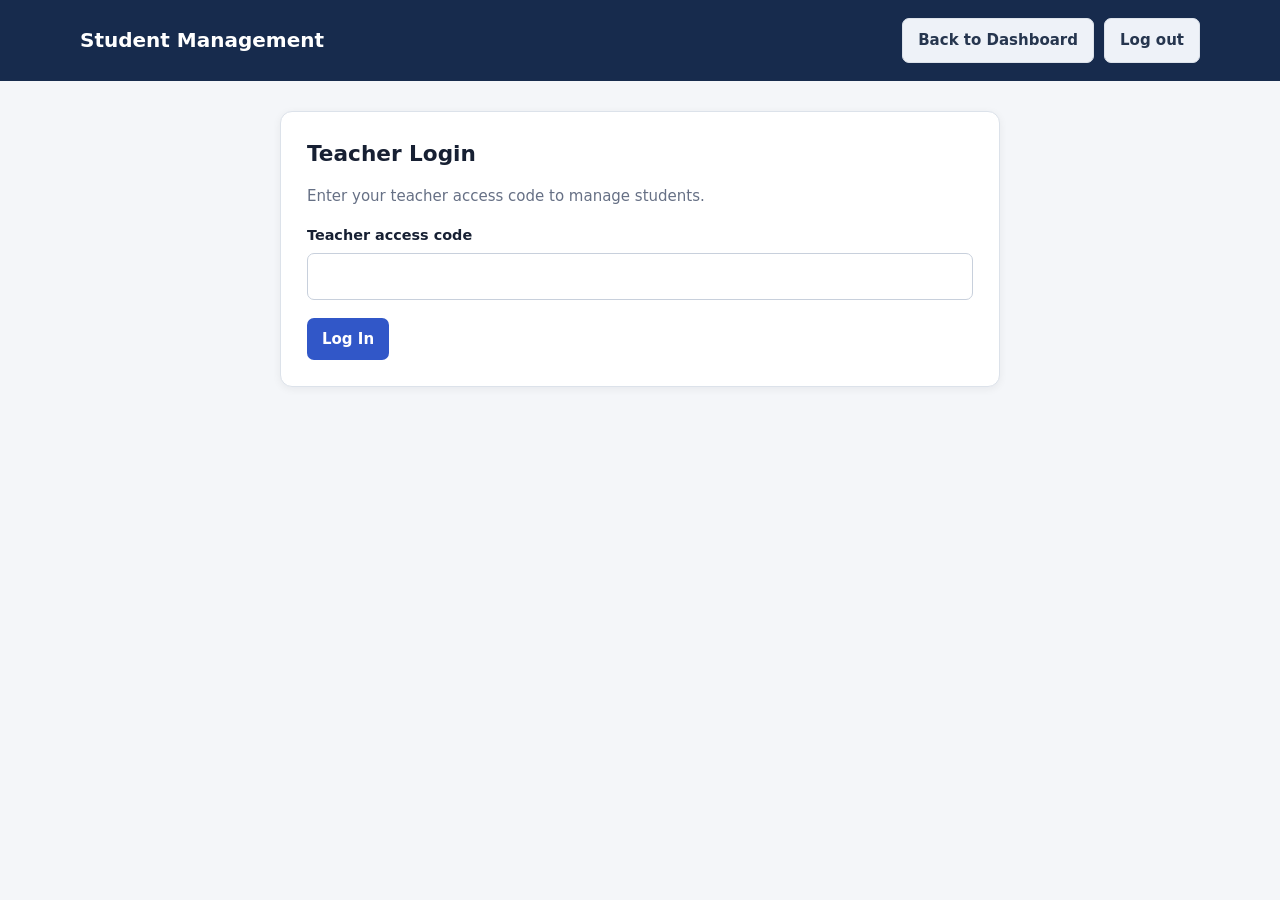
==== commit dace149c: "Remove CS11 subtitle" ====
--- a/addStudent.html
+++ b/addStudent.html
@@ -49,6 +49,19 @@
       border:1px solid #a6f4c5; border-radius:8px; }
     .access-code { font-size:28px; font-weight:750; letter-spacing:4px; margin:10px 0; }
     .result-row { margin:10px 0; }
+    .student-list-section {      margin-top: 28px;      border-top: 1px solid #ddd;      padding-top: 22px;    }
+    .student-list {      display: grid;      gap: 10px;      margin-top: 15px;    }
+    .student-row {      display: flex;      align-items: center;      justify-content: space-between;     gap: 14px;     padding: 12px 14px;      border: 1px solid var(--border, #ddd);    border-radius: 8px;      background: var(--card-bg, #fff);    }
+    .student-row-main {      min-width: 0;   }
+    .student-row-name {      font-weight: 650;      overflow-wrap: anywhere;    }
+    .student-row-meta {      margin-top: 4px;      color: #667085;      font-size: 13px;    }
+    .remove-student-btn {      flex: 0 0 auto;      background: #fff;      color: #a12626;      border: 1px solid #d7a0a0;      border-radius: 6px;     padding: 8px 12px !important;    }
+    .remove-student-btn:hover {      background: #fff1f1;    }
+    .list-empty, .list-loading {      color: #667085;      padding: 12px 0; }
+    @media (max-width: 520px) {
+      .student-row {        align-items: flex-start;      }     
+      .remove-student-btn {       padding: 7px 9px !important;      }    
+    }
     .hidden { display:none !important; }
     .section-divider { margin-top:26px; border-top:1px solid var(--border); padding-top:20px; }
     .section-divider p { margin-top:6px; }
@@ -83,7 +96,6 @@
     <div class="header-inner">
       <div>
         <h1>Student Management</h1>
-        <div class="header-subtitle">CS 11 Coding Assessment</div>
       </div>
       <div class="top-actions">
         <button class="secondary" id="back-btn" type="button" onclick="window.location.href='teacher-dashboard.html'">Back to Dashboard</button>
@@ -267,7 +279,7 @@
 
         $("login-screen").classList.add("hidden");
         $("admin-screen").classList.remove("hidden");
-
+        await loadStudentList();
         $("student-name").focus();
 
       } catch (error) {
@@ -313,6 +325,7 @@
         $("student-result").style.display = "block";
 
         $("student-name").value = "";
+        await loadStudentList();
         $("student-name").focus();
 
       } catch (error) {
@@ -449,7 +462,7 @@
     
         $("login-screen").classList.add("hidden");
         $("admin-screen").classList.remove("hidden");
-    
+        await loadStudentList();
       } catch (error) {
         localStorage.removeItem("assessmentTeacherToken");
         teacherToken = null;
